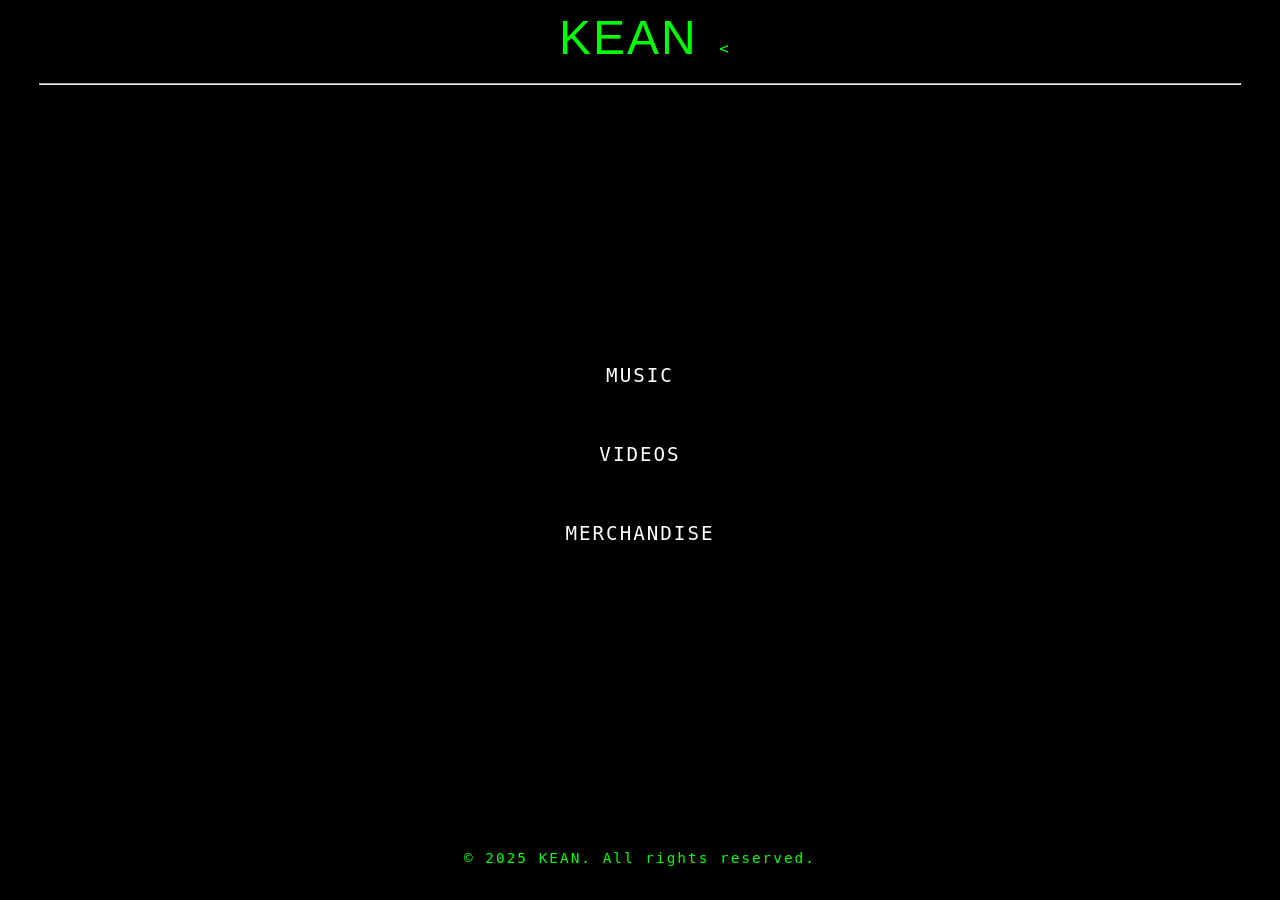
==== index.html @ b25b3457 "Initial commit" ====
<!DOCTYPE html>
<html lang="en">
  <head>
    <meta charset="UTF-8" />
    <meta name="viewport" content="width=device-width, initial-scale=1.0" />
    <title>KEAN</title>
    <link rel="stylesheet" href="styles.css" />
    <script src="script.js" defer></script>
  </head>
  <header>
    <button class="header-button" onclick="location.href='index.html';">
      KEAN
    </button>
    <!--Social Icons-->
    <
    <hr />
  </header>
  <div class="button-container">
    <a href="page2.html" class="button-link">MUSIC</a>
    <a href="page3.html" class="button-link">VIDEOS</a>
    <a href="page4.html" class="button-link">MERCHANDISE</a>
  </div>
  <body>
    <footer>
      <p>© 2025 KEAN. All rights reserved.</p>
    </footer>
  </body>
</html>
---- styles.css ----
/* General styles */
body {
  font-family: "Monaco", monospace;
  margin: 0;
  display: flex;
  flex-direction: column;
  justify-content: space-between;
  align-items: center;
  min-height: 100vh;
  background-color: black;
  color: rgb(1, 254, 1);
  letter-spacing: 2px;
  text-align: center;
}
/* Header button styles */
.header-button {
  font-size: 3rem;
  color: #00fe08; /* zombie green */
  background: none;
  border: none;
  cursor: pointer;
  letter-spacing: 2px;
  text-align: center;
  margin: 10px 10px;
  padding: 0px;
  display: inline-block;
}

.header-button:hover {
  text-shadow: 0 0 10px #00fe15; /* Glowing effect on hover */
}

hr {
  width: 1200px;
}

/* Button container styles */
.button-container {
  display: flex;
  flex-direction: column;
  gap: 1rem;
  margin-top: 0px;
}

.button-link {
  text-decoration: none;
  padding: 20px 20px;
  background-color: rgb(0, 0, 0);
  color: rgb(255, 255, 255);
  border-radius: 5px;
  transition: background-color 0.3s ease;
  font-size: 1.2rem;
}

.button-link:hover {
  background-color: rgba(217, 217, 217, 0.094);
  color: white;
}

/* Footer styles */
footer {
  margin: 20px 0;
  font-size: 0.9rem;
}
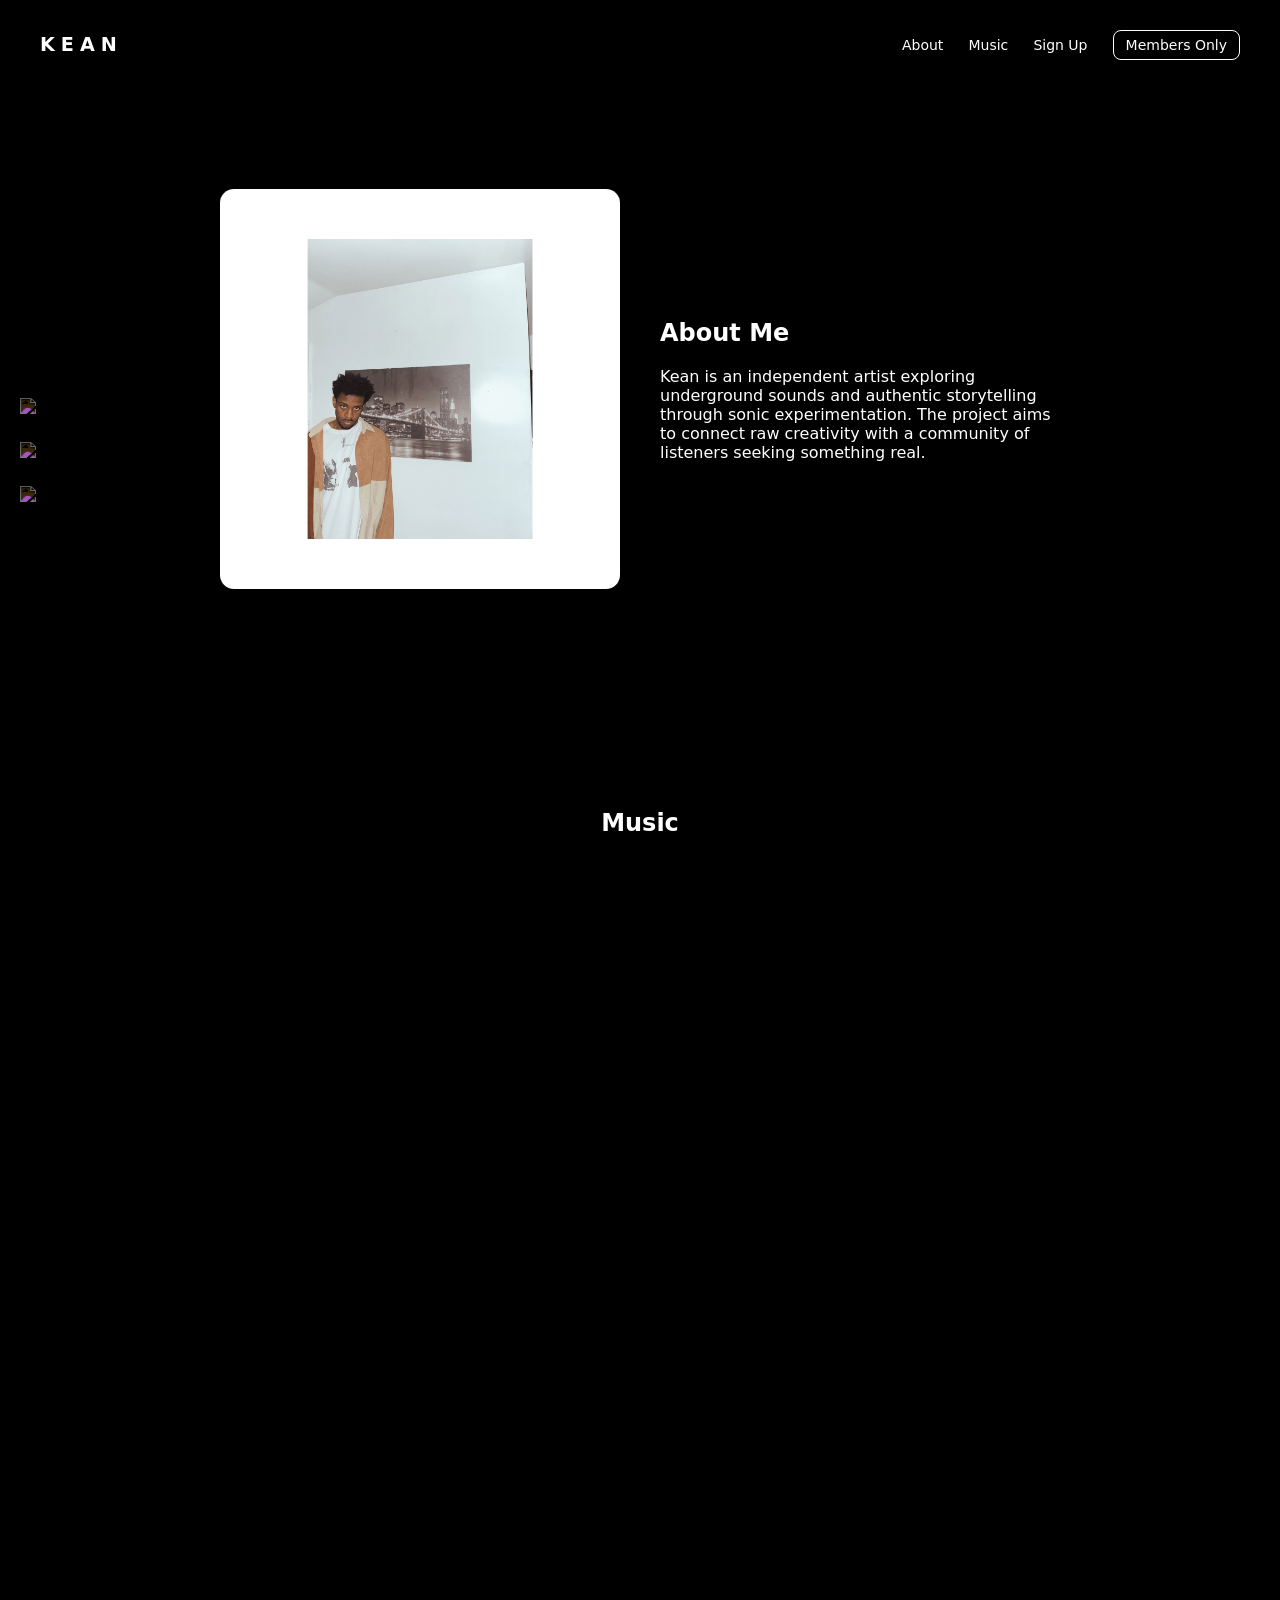
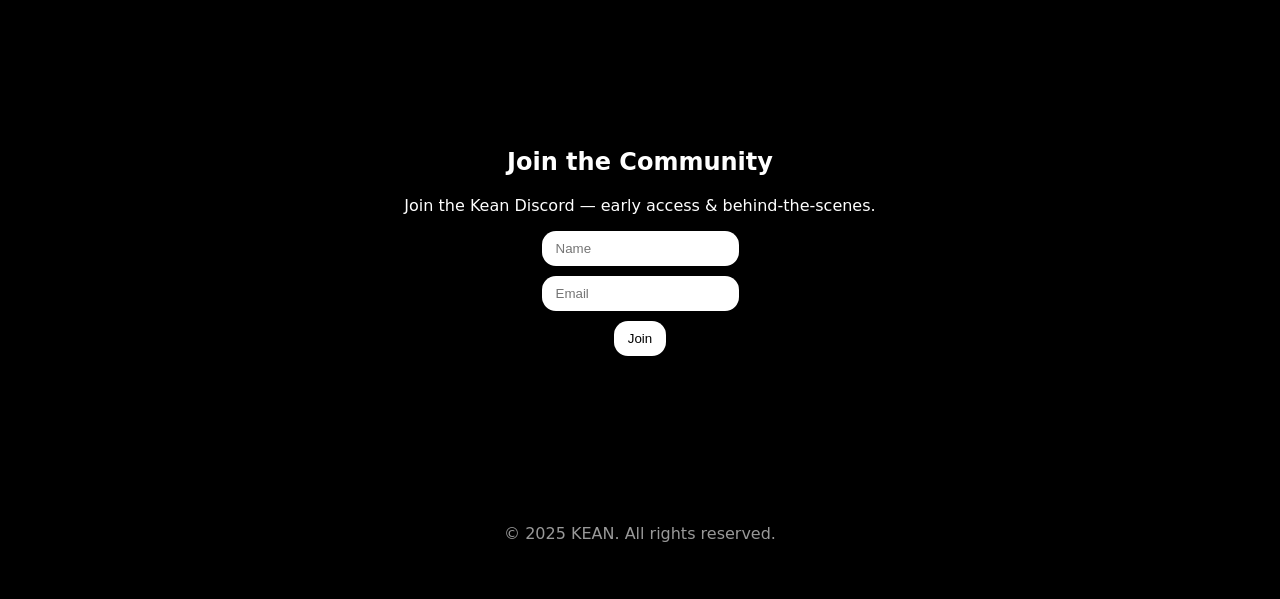
==== commit 1a8c2ab2: "Updated Links" ====
--- a/index.html
+++ b/index.html
@@ -1,28 +1,433 @@
 <!DOCTYPE html>
 <html lang="en">
   <head>
-    <meta charset="UTF-8" />
-    <meta name="viewport" content="width=device-width, initial-scale=1.0" />
-    <title>KEAN</title>
-    <link rel="stylesheet" href="styles.css" />
-    <script src="script.js" defer></script>
+    <meta charset="utf-8" />
+    <meta name="viewport" content="width=device-width,initial-scale=1" />
+    <title>KEAN — Home</title>
+    <style>
+      :root {
+        --bg: #000;
+        --text: #fff;
+        --accent: #999;
+        --radius: 14px;
+        font-family: Inter, system-ui, sans-serif;
+      }
+      html {
+        scroll-behavior: smooth;
+      }
+      body {
+        background: var(--bg);
+        color: var(--text);
+        margin: 0;
+        overflow-x: hidden;
+      }
+      header.main-header {
+        display: flex;
+        justify-content: space-between;
+        align-items: center;
+        padding: 20px 40px;
+        position: sticky;
+        top: 0;
+        background: rgba(0, 0, 0, 0.85);
+        backdrop-filter: blur(6px);
+        z-index: 10;
+      }
+      .brand {
+        letter-spacing: 6px;
+        font-weight: 700;
+        font-size: 1.2rem;
+      }
+      nav a {
+        color: var(--text);
+        margin-left: 20px;
+        text-decoration: none;
+        font-size: 14px;
+        transition: 0.3s;
+      }
+      nav a:hover {
+        color: var(--accent);
+      }
+      .section {
+        padding: 100px 40px;
+        text-align: center;
+        opacity: 0;
+        transform: translateY(30px);
+        transition: all 0.8s ease-out;
+      }
+      .section.visible {
+        opacity: 1;
+        transform: translateY(0);
+      }
+      .about {
+        display: flex;
+        align-items: center;
+        justify-content: center;
+        gap: 40px;
+        flex-wrap: wrap;
+      }
+      .about img {
+        width: 40%;
+        border-radius: var(--radius);
+        max-width: 400px;
+      }
+      .about .text {
+        text-align: left;
+        max-width: 400px;
+      }
+      .music-embeds {
+        display: flex;
+        gap: 20px;
+        justify-content: center;
+        flex-wrap: wrap;
+      }
+      iframe {
+        border-radius: var(--radius);
+      }
+      .carousel {
+        display: flex;
+        overflow-x: auto;
+        scroll-snap-type: x mandatory;
+        gap: 20px;
+        padding-bottom: 10px;
+      }
+      .carousel-item {
+        min-width: 300px;
+        height: 200px;
+        background: #111;
+        border-radius: var(--radius);
+        scroll-snap-align: start;
+        display: flex;
+        align-items: center;
+        justify-content: center;
+      }
+      .merch-grid {
+        display: grid;
+        grid-template-columns: repeat(auto-fit, minmax(200px, 1fr));
+        gap: 20px;
+      }
+      .merch-item {
+        background: #111;
+        padding: 40px;
+        border-radius: var(--radius);
+      }
+      form {
+        display: flex;
+        flex-direction: column;
+        align-items: center;
+        gap: 10px;
+      }
+      input,
+      button {
+        padding: 10px 14px;
+        border-radius: var(--radius);
+        border: none;
+        outline: none;
+      }
+      button {
+        background: #fff;
+        color: #000;
+        cursor: pointer;
+        transition: 0.3s;
+      }
+      button:hover {
+        background: var(--accent);
+        color: #fff;
+      }
+      footer {
+        text-align: center;
+        padding: 40px 0;
+        color: var(--accent);
+      }
+      a[href="exclusive.html"] {
+        border: 1px solid #fff;
+        padding: 6px 12px;
+        border-radius: 8px;
+        transition: 0.3s;
+      }
+      a[href="exclusive.html"]:hover {
+        background: #fff;
+        color: #000;
+      }
+      .sidebar-socials {
+        position: fixed;
+        top: 50%;
+        left: 20px;
+        transform: translateY(-50%);
+        display: flex;
+        flex-direction: column;
+        gap: 20px;
+        z-index: 50;
+      }
+      .sidebar-socials a {
+        display: flex;
+        align-items: center;
+        justify-content: center;
+        width: 24px;
+        height: 24px;
+        background: none;
+        border: none;
+        border-radius: 0;
+        transition: all 0.3s ease;
+      }
+      .sidebar-socials a:hover {
+        transform: scale(1.35);
+      }
+      @media (max-width: 768px) {
+        header.main-header {
+          flex-direction: column;
+          gap: 10px;
+          padding: 15px 20px;
+        }
+        nav a {
+          margin: 8px;
+          font-size: 16px;
+        }
+        .section {
+          padding: 70px 20px;
+        }
+        .about img {
+          width: 100%;
+        }
+        .about .text {
+          text-align: center;
+          max-width: 100%;
+        }
+        .music-embeds iframe {
+          width: 100% !important;
+          max-width: none !important;
+        }
+        .sidebar-socials {
+          flex-direction: row;
+          position: fixed;
+          bottom: 10px;
+          left: 50%;
+          transform: translateX(-50%);
+          gap: 25px;
+        }
+      }
+    </style>
+    <script
+      src="https://kit.fontawesome.com/a076d05399.js"
+      crossorigin="anonymous"
+    ></script>
   </head>
-  <header>
-    <button class="header-button" onclick="location.href='index.html';">
-      KEAN
-    </button>
-    <!--Social Icons-->
-    <
-    <hr />
-  </header>
-  <div class="button-container">
-    <a href="page2.html" class="button-link">MUSIC</a>
-    <a href="page3.html" class="button-link">VIDEOS</a>
-    <a href="page4.html" class="button-link">MERCHANDISE</a>
-  </div>
   <body>
+    <header class="main-header">
+      <h1 class="brand">KEAN</h1>
+      <nav>
+        <a href="#about">About</a>
+        <a href="#music">Music</a>
+        <a href="#signup">Sign Up</a>
+        <a href="exclusive.html">Members Only</a>
+      </nav>
+    </header>
+
+    <div class="sidebar-socials">
+      <a href="https://instagram.com" target="_blank"
+        ><img
+          src="https://cdn.jsdelivr.net/gh/simple-icons/simple-icons/icons/instagram.svg"
+          style="width: 24px; filter: invert(1)"
+      /></a>
+      <a href="https://discord.com" target="_blank"
+        ><img
+          src="https://cdn.jsdelivr.net/gh/simple-icons/simple-icons/icons/discord.svg"
+          style="width: 24px; filter: invert(1)"
+      /></a>
+      <a href="https://music.apple.com" target="_blank"
+        ><img
+          src="https://cdn.jsdelivr.net/gh/simple-icons/simple-icons/icons/soundcloud.svg"
+          style="width: 24px; filter: invert(1)"
+      /></a>
+    </div>
+
+    <section id="about" class="section">
+      <div class="content about">
+        <img src="images/IMG_1805.JPG" alt="about me" />
+        <div class="text">
+          <h2>About Me</h2>
+          <p>
+            Kean is an independent artist exploring underground sounds and
+            authentic storytelling through sonic experimentation. The project
+            aims to connect raw creativity with a community of listeners seeking
+            something real.
+          </p>
+        </div>
+      </div>
+    </section>
+
+    <section id="music" class="section">
+      <h2>Music</h2>
+      <div class="music-embeds">
+        <iframe
+          data-testid="embed-iframe"
+          style="border-radius: 12px"
+          src="https://open.spotify.com/embed/playlist/1kHxEpV565BAIYzmnNJSgE?utm_source=generator"
+          width="100%"
+          height="352"
+          frameborder="0"
+          allowfullscreen=""
+          allow="autoplay; clipboard-write; encrypted-media; fullscreen; picture-in-picture"
+          loading="lazy"
+        ></iframe>
+        <iframe
+          allow="autoplay *; encrypted-media *;"
+          frameborder="0"
+          height="300"
+          style="
+            width: 30%;
+            max-width: 350px;
+            overflow: hidden;
+            background: transparent;
+          "
+          sandbox="allow-forms allow-popups allow-same-origin allow-scripts allow-top-navigation-by-user-activation"
+          src="https://music.apple.com/us/artist/kean/1793894607"
+        ></iframe>
+      </div>
+    </section>
+
+    <!-- Begin Discord signup form (client-side) -->
+    <section id="signup" class="section">
+      <h2>Join the Community</h2>
+      <p>Join the Kean Discord — early access & behind-the-scenes.</p>
+
+      <form id="keanSignup" autocomplete="off" novalidate>
+        <input type="text" name="name" id="name" placeholder="Name" required />
+        <input
+          type="email"
+          name="email"
+          id="email"
+          placeholder="Email"
+          required
+        />
+        <!-- honeypot: invisible field for bots -->
+        <input
+          type="text"
+          name="website"
+          id="website"
+          style="display: none"
+          tabindex="-1"
+          autocomplete="off"
+        />
+        <button type="submit" id="signupBtn">Join</button>
+      </form>
+
+      <div
+        id="signupStatus"
+        aria-live="polite"
+        style="margin-top: 12px; color: var(--accent)"
+      ></div>
+
+      <style>
+        /* small success animation */
+        .success-fade {
+          animation: successFade 1s ease forwards;
+        }
+        @keyframes successFade {
+          0% {
+            opacity: 1;
+            transform: translateY(0);
+          }
+          100% {
+            opacity: 0;
+            transform: translateY(-10px);
+          }
+        }
+      </style>
+
+      <script>
+        (function () {
+          const FORM = document.getElementById("keanSignup");
+          const STATUS = document.getElementById("signupStatus");
+          const WEB_APP_URL =
+            "https://script.google.com/macros/s/AKfycbw-B1QWyRY-pzv42hnIkNpnzZNMSEMXCw-Wk7VnMXVsQcWNCbIqVe9iNv3RyrXQWTrTtw/exec";
+          // Replace above if you redeploy a different apps script URL
+
+          function detectDevice() {
+            const ua = navigator.userAgent || "";
+            if (/Mobi|Android/i.test(ua)) return "mobile";
+            if (/Tablet|iPad/i.test(ua)) return "tablet";
+            return "desktop";
+          }
+
+          FORM.addEventListener("submit", function (e) {
+            e.preventDefault();
+            STATUS.textContent = "";
+
+            const name = (document.getElementById("name").value || "").trim();
+            const email = (document.getElementById("email").value || "").trim();
+            const honeypot = (
+              document.getElementById("website").value || ""
+            ).trim();
+
+            if (!name || !email) {
+              STATUS.textContent = "Name and email required.";
+              return;
+            }
+            if (honeypot) {
+              // bot detected
+              STATUS.textContent = "Thank you.";
+              FORM.reset();
+              return;
+            }
+
+            // disable form while submitting
+            document.getElementById("signupBtn").disabled = true;
+
+            const payload = {
+              name,
+              email,
+              device: detectDevice(),
+              userAgent: navigator.userAgent,
+            };
+
+            // Use no-cors fetch so the browser doesn't block cross-origin post.
+            // The Apps Script will receive the request and process it.
+            fetch(WEB_APP_URL, {
+              method: "POST",
+              mode: "no-cors",
+              headers: { "Content-Type": "application/json" },
+              body: JSON.stringify(payload),
+            })
+              .then(() => {
+                // show small animation then redirect
+                STATUS.textContent = "Thanks — redirecting...";
+                STATUS.classList.add("success-fade");
+                setTimeout(() => {
+                  window.location.href = "thankyou.html";
+                }, 600);
+              })
+              .catch((err) => {
+                // with no-cors we won't get real errors, but keep fallback
+                console.error(err);
+                STATUS.textContent = "Submission received. Redirecting...";
+                setTimeout(() => {
+                  window.location.href = "thankyou.html";
+                }, 600);
+              });
+          });
+        })();
+      </script>
+    </section>
+    <!-- End Discord signup form -->
+
     <footer>
       <p>© 2025 KEAN. All rights reserved.</p>
     </footer>
+
+    <script>
+      const sections = document.querySelectorAll(".section");
+      const observer = new IntersectionObserver(
+        (entries) => {
+          entries.forEach((entry) => {
+            if (entry.isIntersecting) {
+              entry.target.classList.add("visible");
+            }
+          });
+        },
+        { threshold: 0.2 }
+      );
+
+      sections.forEach((sec) => observer.observe(sec));
+    </script>
   </body>
 </html>
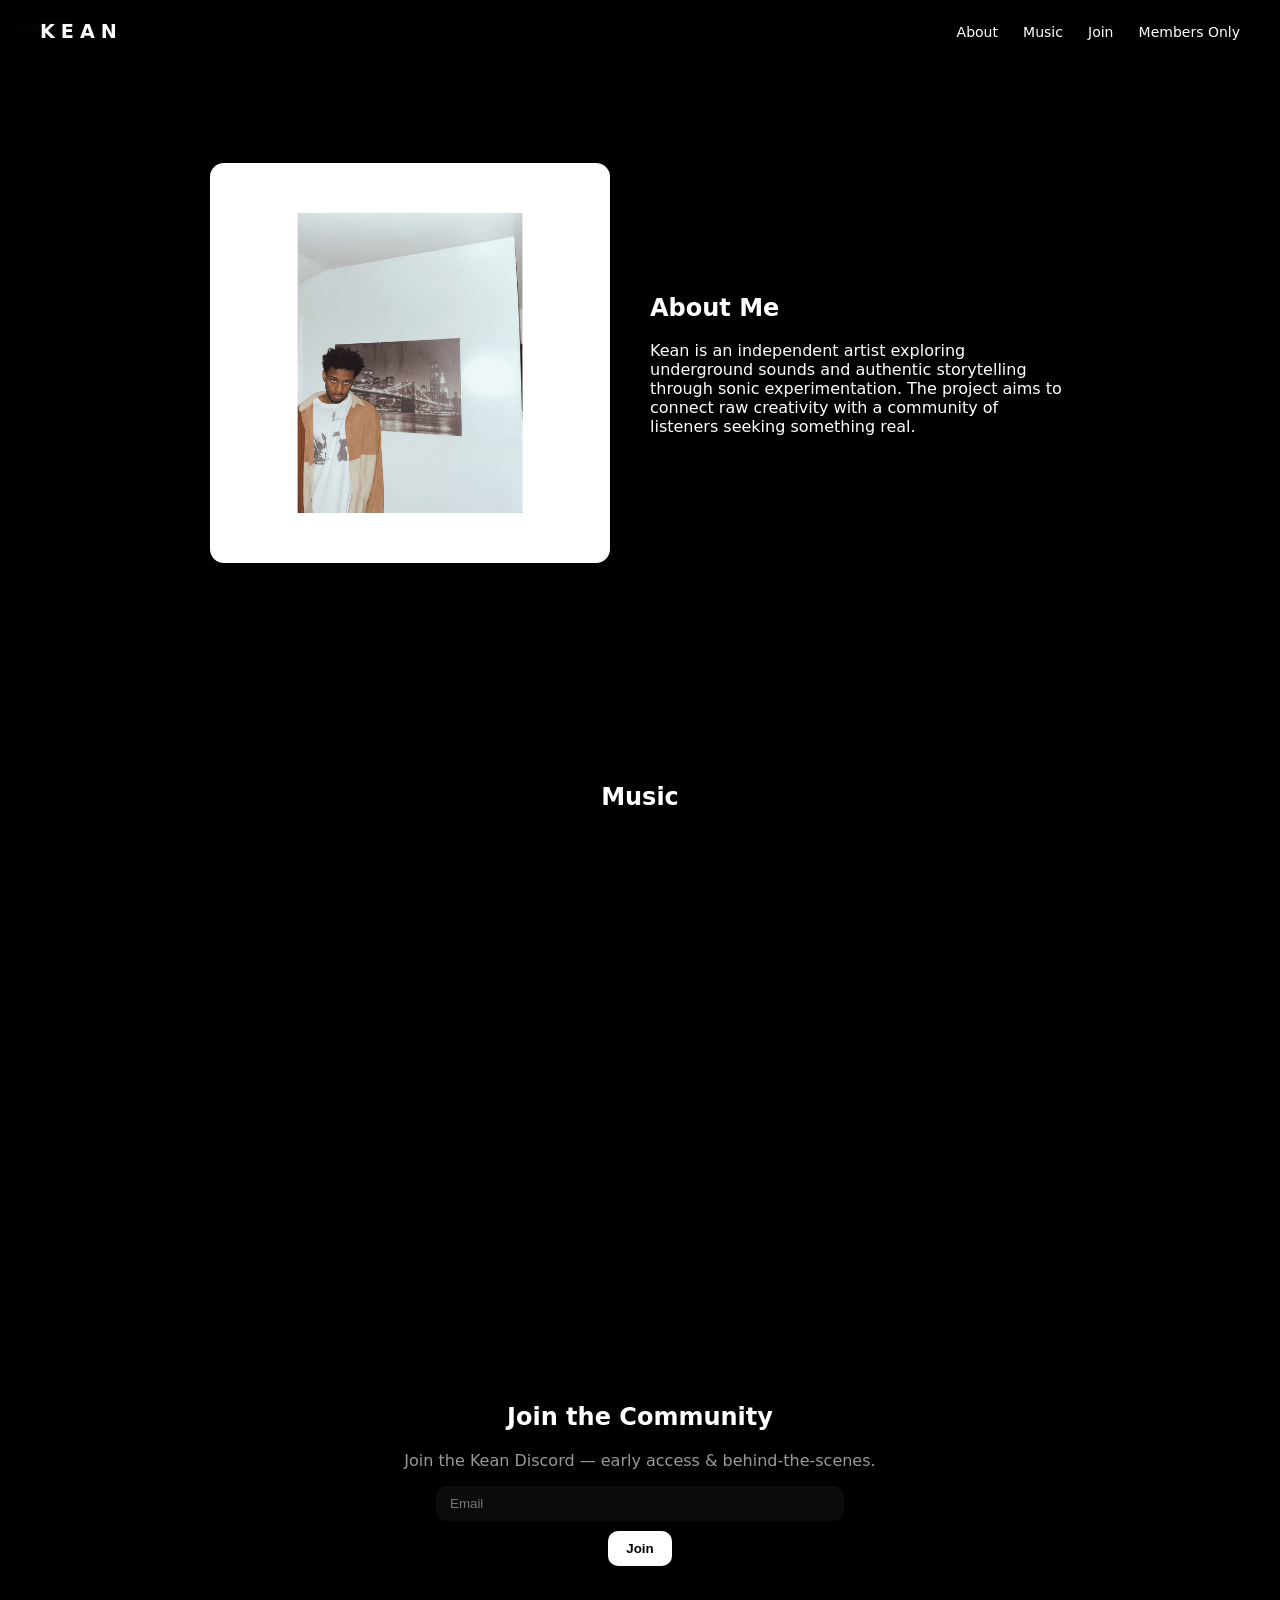
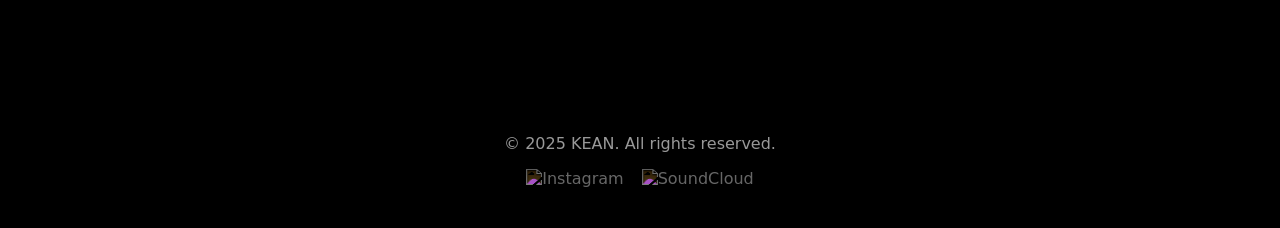
==== commit cb38ab84: "Updated index html Add back to return home Deleted unneccessary pages" ====
--- a/index.html
+++ b/index.html
@@ -12,15 +12,15 @@
         --radius: 14px;
         font-family: Inter, system-ui, sans-serif;
       }
-      html {
-        scroll-behavior: smooth;
-      }
+      html { scroll-behavior: smooth; }
       body {
         background: var(--bg);
         color: var(--text);
         margin: 0;
         overflow-x: hidden;
-      }
+        -webkit-font-smoothing: antialiased;
+      }
+
       header.main-header {
         display: flex;
         justify-content: space-between;
@@ -42,22 +42,22 @@
         margin-left: 20px;
         text-decoration: none;
         font-size: 14px;
-        transition: 0.3s;
-      }
-      nav a:hover {
-        color: var(--accent);
-      }
+        transition: 0.2s;
+      }
+      nav a:hover { color: var(--accent); }
+
       .section {
         padding: 100px 40px;
         text-align: center;
         opacity: 0;
-        transform: translateY(30px);
-        transition: all 0.8s ease-out;
+        transform: translateY(20px);
+        transition: opacity .6s ease, transform .6s ease;
       }
       .section.visible {
         opacity: 1;
         transform: translateY(0);
       }
+
       .about {
         display: flex;
         align-items: center;
@@ -66,191 +66,83 @@
         flex-wrap: wrap;
       }
       .about img {
-        width: 40%;
+        width: 100%;
+        max-width: 400px;
         border-radius: var(--radius);
-        max-width: 400px;
-      }
-      .about .text {
-        text-align: left;
-        max-width: 400px;
-      }
+      }
+      .about .text { max-width: 420px; text-align: left; }
+
       .music-embeds {
         display: flex;
         gap: 20px;
         justify-content: center;
         flex-wrap: wrap;
       }
-      iframe {
-        border-radius: var(--radius);
-      }
-      .carousel {
-        display: flex;
-        overflow-x: auto;
-        scroll-snap-type: x mandatory;
-        gap: 20px;
-        padding-bottom: 10px;
-      }
-      .carousel-item {
-        min-width: 300px;
-        height: 200px;
-        background: #111;
-        border-radius: var(--radius);
-        scroll-snap-align: start;
-        display: flex;
-        align-items: center;
-        justify-content: center;
-      }
-      .merch-grid {
-        display: grid;
-        grid-template-columns: repeat(auto-fit, minmax(200px, 1fr));
-        gap: 20px;
-      }
-      .merch-item {
-        background: #111;
-        padding: 40px;
-        border-radius: var(--radius);
-      }
-      form {
-        display: flex;
+
+      .signup { max-width: 520px; margin: 0 auto; }
+      .signup form {
+        display: flex;
+        gap: 10px;
         flex-direction: column;
         align-items: center;
-        gap: 10px;
-      }
-      input,
-      button {
+      }
+      .signup input[type="email"] {
+        width: 100%;
+        max-width: 380px;
         padding: 10px 14px;
-        border-radius: var(--radius);
+        border-radius: 10px;
         border: none;
-        outline: none;
-      }
-      button {
+        background: #0b0b0b;
+        color: var(--text);
+      }
+      .signup button {
+        padding: 10px 18px;
+        border-radius: 10px;
+        border: none;
         background: #fff;
         color: #000;
         cursor: pointer;
-        transition: 0.3s;
-      }
-      button:hover {
-        background: var(--accent);
-        color: #fff;
-      }
+        font-weight: 600;
+      }
+      #signupSuccess { display: none; margin-top: 20px; }
+
       footer {
         text-align: center;
         padding: 40px 0;
         color: var(--accent);
       }
-      a[href="exclusive.html"] {
-        border: 1px solid #fff;
-        padding: 6px 12px;
-        border-radius: 8px;
-        transition: 0.3s;
-      }
-      a[href="exclusive.html"]:hover {
-        background: #fff;
-        color: #000;
-      }
-      .sidebar-socials {
-        position: fixed;
-        top: 50%;
-        left: 20px;
-        transform: translateY(-50%);
-        display: flex;
-        flex-direction: column;
-        gap: 20px;
-        z-index: 50;
-      }
-      .sidebar-socials a {
-        display: flex;
-        align-items: center;
-        justify-content: center;
-        width: 24px;
-        height: 24px;
-        background: none;
-        border: none;
-        border-radius: 0;
-        transition: all 0.3s ease;
-      }
-      .sidebar-socials a:hover {
-        transform: scale(1.35);
-      }
-      @media (max-width: 768px) {
+
+      @media (max-width: 780px) {
         header.main-header {
+          padding: 16px;
           flex-direction: column;
           gap: 10px;
-          padding: 15px 20px;
         }
-        nav a {
-          margin: 8px;
-          font-size: 16px;
-        }
-        .section {
-          padding: 70px 20px;
-        }
-        .about img {
-          width: 100%;
-        }
-        .about .text {
-          text-align: center;
-          max-width: 100%;
-        }
-        .music-embeds iframe {
-          width: 100% !important;
-          max-width: none !important;
-        }
-        .sidebar-socials {
-          flex-direction: row;
-          position: fixed;
-          bottom: 10px;
-          left: 50%;
-          transform: translateX(-50%);
-          gap: 25px;
-        }
+        .section { padding: 70px 20px; }
+        .about .text { text-align: center; max-width: 100%; }
       }
     </style>
-    <script
-      src="https://kit.fontawesome.com/a076d05399.js"
-      crossorigin="anonymous"
-    ></script>
   </head>
-  <body>
+
+  <body class="grain">
+    <!-- Back button -->
+    <a href="index.html" style="position:fixed; top:20px; left:20px; color:#fff; text-decoration:none; font-size:14px; letter-spacing:1px;">← Back</a>
     <header class="main-header">
-      <h1 class="brand">KEAN</h1>
+      <div class="brand">KEAN</div>
       <nav>
         <a href="#about">About</a>
         <a href="#music">Music</a>
-        <a href="#signup">Sign Up</a>
+        <a href="#signup">Join</a>
         <a href="exclusive.html">Members Only</a>
       </nav>
     </header>
 
-    <div class="sidebar-socials">
-      <a href="https://instagram.com" target="_blank"
-        ><img
-          src="https://cdn.jsdelivr.net/gh/simple-icons/simple-icons/icons/instagram.svg"
-          style="width: 24px; filter: invert(1)"
-      /></a>
-      <a href="https://discord.com" target="_blank"
-        ><img
-          src="https://cdn.jsdelivr.net/gh/simple-icons/simple-icons/icons/discord.svg"
-          style="width: 24px; filter: invert(1)"
-      /></a>
-      <a href="https://music.apple.com" target="_blank"
-        ><img
-          src="https://cdn.jsdelivr.net/gh/simple-icons/simple-icons/icons/soundcloud.svg"
-          style="width: 24px; filter: invert(1)"
-      /></a>
-    </div>
-
     <section id="about" class="section">
-      <div class="content about">
+      <div class="about content">
         <img src="images/IMG_1805.JPG" alt="about me" />
         <div class="text">
           <h2>About Me</h2>
-          <p>
-            Kean is an independent artist exploring underground sounds and
-            authentic storytelling through sonic experimentation. The project
-            aims to connect raw creativity with a community of listeners seeking
-            something real.
-          </p>
+          <p>Kean is an independent artist exploring underground sounds and authentic storytelling through sonic experimentation. The project aims to connect raw creativity with a community of listeners seeking something real.</p>
         </div>
       </div>
     </section>
@@ -258,176 +150,82 @@
     <section id="music" class="section">
       <h2>Music</h2>
       <div class="music-embeds">
-        <iframe
-          data-testid="embed-iframe"
-          style="border-radius: 12px"
-          src="https://open.spotify.com/embed/playlist/1kHxEpV565BAIYzmnNJSgE?utm_source=generator"
-          width="100%"
-          height="352"
-          frameborder="0"
-          allowfullscreen=""
-          allow="autoplay; clipboard-write; encrypted-media; fullscreen; picture-in-picture"
-          loading="lazy"
-        ></iframe>
-        <iframe
-          allow="autoplay *; encrypted-media *;"
-          frameborder="0"
-          height="300"
-          style="
-            width: 30%;
-            max-width: 350px;
-            overflow: hidden;
-            background: transparent;
-          "
-          sandbox="allow-forms allow-popups allow-same-origin allow-scripts allow-top-navigation-by-user-activation"
-          src="https://music.apple.com/us/artist/kean/1793894607"
-        ></iframe>
+        <iframe style="border-radius:12px" src="https://open.spotify.com/embed/playlist/1kHxEpV565BAIYzmnNJSgE" width="360" height="352" frameborder="0"></iframe>
+
+        <iframe allow="autoplay *; encrypted-media *;" frameborder="0" height="352" style="width:360px;max-width:360px;background:transparent;" sandbox="allow-forms allow-popups allow-same-origin allow-scripts allow-storage-access-by-user-activation allow-top-navigation-by-user-activation" src="https://embed.music.apple.com/us/artist/kean/1793894607"></iframe>
       </div>
     </section>
 
-    <!-- Begin Discord signup form (client-side) -->
     <section id="signup" class="section">
       <h2>Join the Community</h2>
-      <p>Join the Kean Discord — early access & behind-the-scenes.</p>
-
-      <form id="keanSignup" autocomplete="off" novalidate>
-        <input type="text" name="name" id="name" placeholder="Name" required />
-        <input
-          type="email"
-          name="email"
-          id="email"
-          placeholder="Email"
-          required
-        />
-        <!-- honeypot: invisible field for bots -->
-        <input
-          type="text"
-          name="website"
-          id="website"
-          style="display: none"
-          tabindex="-1"
-          autocomplete="off"
-        />
-        <button type="submit" id="signupBtn">Join</button>
-      </form>
-
-      <div
-        id="signupStatus"
-        aria-live="polite"
-        style="margin-top: 12px; color: var(--accent)"
-      ></div>
-
-      <style>
-        /* small success animation */
-        .success-fade {
-          animation: successFade 1s ease forwards;
-        }
-        @keyframes successFade {
-          0% {
-            opacity: 1;
-            transform: translateY(0);
-          }
-          100% {
-            opacity: 0;
-            transform: translateY(-10px);
-          }
-        }
-      </style>
-
-      <script>
-        (function () {
-          const FORM = document.getElementById("keanSignup");
-          const STATUS = document.getElementById("signupStatus");
-          const WEB_APP_URL =
-            "https://script.google.com/macros/s/AKfycbw-B1QWyRY-pzv42hnIkNpnzZNMSEMXCw-Wk7VnMXVsQcWNCbIqVe9iNv3RyrXQWTrTtw/exec";
-          // Replace above if you redeploy a different apps script URL
-
-          function detectDevice() {
-            const ua = navigator.userAgent || "";
-            if (/Mobi|Android/i.test(ua)) return "mobile";
-            if (/Tablet|iPad/i.test(ua)) return "tablet";
-            return "desktop";
-          }
-
-          FORM.addEventListener("submit", function (e) {
-            e.preventDefault();
-            STATUS.textContent = "";
-
-            const name = (document.getElementById("name").value || "").trim();
-            const email = (document.getElementById("email").value || "").trim();
-            const honeypot = (
-              document.getElementById("website").value || ""
-            ).trim();
-
-            if (!name || !email) {
-              STATUS.textContent = "Name and email required.";
-              return;
-            }
-            if (honeypot) {
-              // bot detected
-              STATUS.textContent = "Thank you.";
-              FORM.reset();
-              return;
-            }
-
-            // disable form while submitting
-            document.getElementById("signupBtn").disabled = true;
-
-            const payload = {
-              name,
-              email,
-              device: detectDevice(),
-              userAgent: navigator.userAgent,
-            };
-
-            // Use no-cors fetch so the browser doesn't block cross-origin post.
-            // The Apps Script will receive the request and process it.
-            fetch(WEB_APP_URL, {
-              method: "POST",
-              mode: "no-cors",
-              headers: { "Content-Type": "application/json" },
-              body: JSON.stringify(payload),
-            })
-              .then(() => {
-                // show small animation then redirect
-                STATUS.textContent = "Thanks — redirecting...";
-                STATUS.classList.add("success-fade");
-                setTimeout(() => {
-                  window.location.href = "thankyou.html";
-                }, 600);
-              })
-              .catch((err) => {
-                // with no-cors we won't get real errors, but keep fallback
-                console.error(err);
-                STATUS.textContent = "Submission received. Redirecting...";
-                setTimeout(() => {
-                  window.location.href = "thankyou.html";
-                }, 600);
-              });
-          });
-        })();
-      </script>
+      <p style="color:var(--accent);margin-top:8px">Join the Kean Discord — early access & behind-the-scenes.</p>
+
+      <div class="signup" aria-live="polite">
+        <form id="keanSignup" autocomplete="off" novalidate>
+          <input type="email" id="email" placeholder="Email" required />
+          <input type="text" id="website" style="display:none" tabindex="-1" />
+          <button type="submit" id="signupBtn">Join</button>
+        </form>
+
+        <div id="signupSuccess">
+          <h3>You're in — welcome to the Inner Circle</h3>
+          <p style="color:#aaa">We'll send Discord invite instructions shortly.</p>
+        </div>
+
+        <div id="signupStatus" style="margin-top:12px;color:var(--accent);"></div>
+      </div>
     </section>
-    <!-- End Discord signup form -->
 
     <footer>
-      <p>© 2025 KEAN. All rights reserved.</p>
-    </footer>
+  <p>© 2025 KEAN. All rights reserved.</p>
+  <div style="margin-top:10px; display:flex; justify-content:center; gap:18px;">
+    <a href="https://www.instagram.com/yokeannn/" target="_blank" style="color:inherit; text-decoration:none;" aria-label="Instagram">
+      <img src="https://cdn.jsdelivr.net/gh/simple-icons/simple-icons/icons/instagram.svg" alt="Instagram" style="width:22px; filter:invert(1);" />
+    </a>
+    
+    <a href="https://soundcloud.com/yokeannn" target="_blank" style="color:inherit; text-decoration:none;" aria-label="SoundCloud">
+      <img src="https://cdn.jsdelivr.net/gh/simple-icons/simple-icons/icons/soundcloud.svg" alt="SoundCloud" style="width:22px; filter:invert(1);" />
+    </a>
+  </div>
+</footer>
 
     <script>
       const sections = document.querySelectorAll(".section");
-      const observer = new IntersectionObserver(
-        (entries) => {
-          entries.forEach((entry) => {
-            if (entry.isIntersecting) {
-              entry.target.classList.add("visible");
-            }
+      const observer = new IntersectionObserver((entries)=>{
+        entries.forEach((entry)=>{
+          if(entry.isIntersecting) entry.target.classList.add("visible");
+        });
+      },{ threshold:0.2 });
+      sections.forEach(s=>observer.observe(s));
+
+      const FORM = document.getElementById("keanSignup");
+      const STATUS = document.getElementById("signupStatus");
+      const SUCCESS_BOX = document.getElementById("signupSuccess");
+      const WEB_APP_URL = "https://script.google.com/macros/s/AKfycbw-B1QWyRY-pzv42hnIkNpnzZNMSEMXCw-Wk7VnMXVsQcWNCbIqVe9iNv3RyrXQWTrTtw/exec";
+
+      FORM.addEventListener("submit", e => {
+        e.preventDefault();
+        STATUS.textContent = "";
+        SUCCESS_BOX.style.display = "none";
+
+        const email = document.getElementById("email").value.trim();
+        const honeypot = document.getElementById("website").value.trim();
+        if (!email) { STATUS.textContent = "Email is required."; return; }
+        if (honeypot) { STATUS.textContent = "Thank you."; FORM.reset(); return; }
+
+        document.getElementById("signupBtn").disabled = true;
+        const fd = new FormData(); fd.append("email", email);
+
+        fetch(WEB_APP_URL, { method:"POST", mode:"no-cors", body:fd })
+          .then(()=>{
+            FORM.style.display = "none";
+            SUCCESS_BOX.style.display = "block";
+          })
+          .catch(()=>{
+            FORM.style.display = "none";
+            SUCCESS_BOX.style.display = "block";
           });
-        },
-        { threshold: 0.2 }
-      );
-
-      sections.forEach((sec) => observer.observe(sec));
+      });
     </script>
   </body>
 </html>
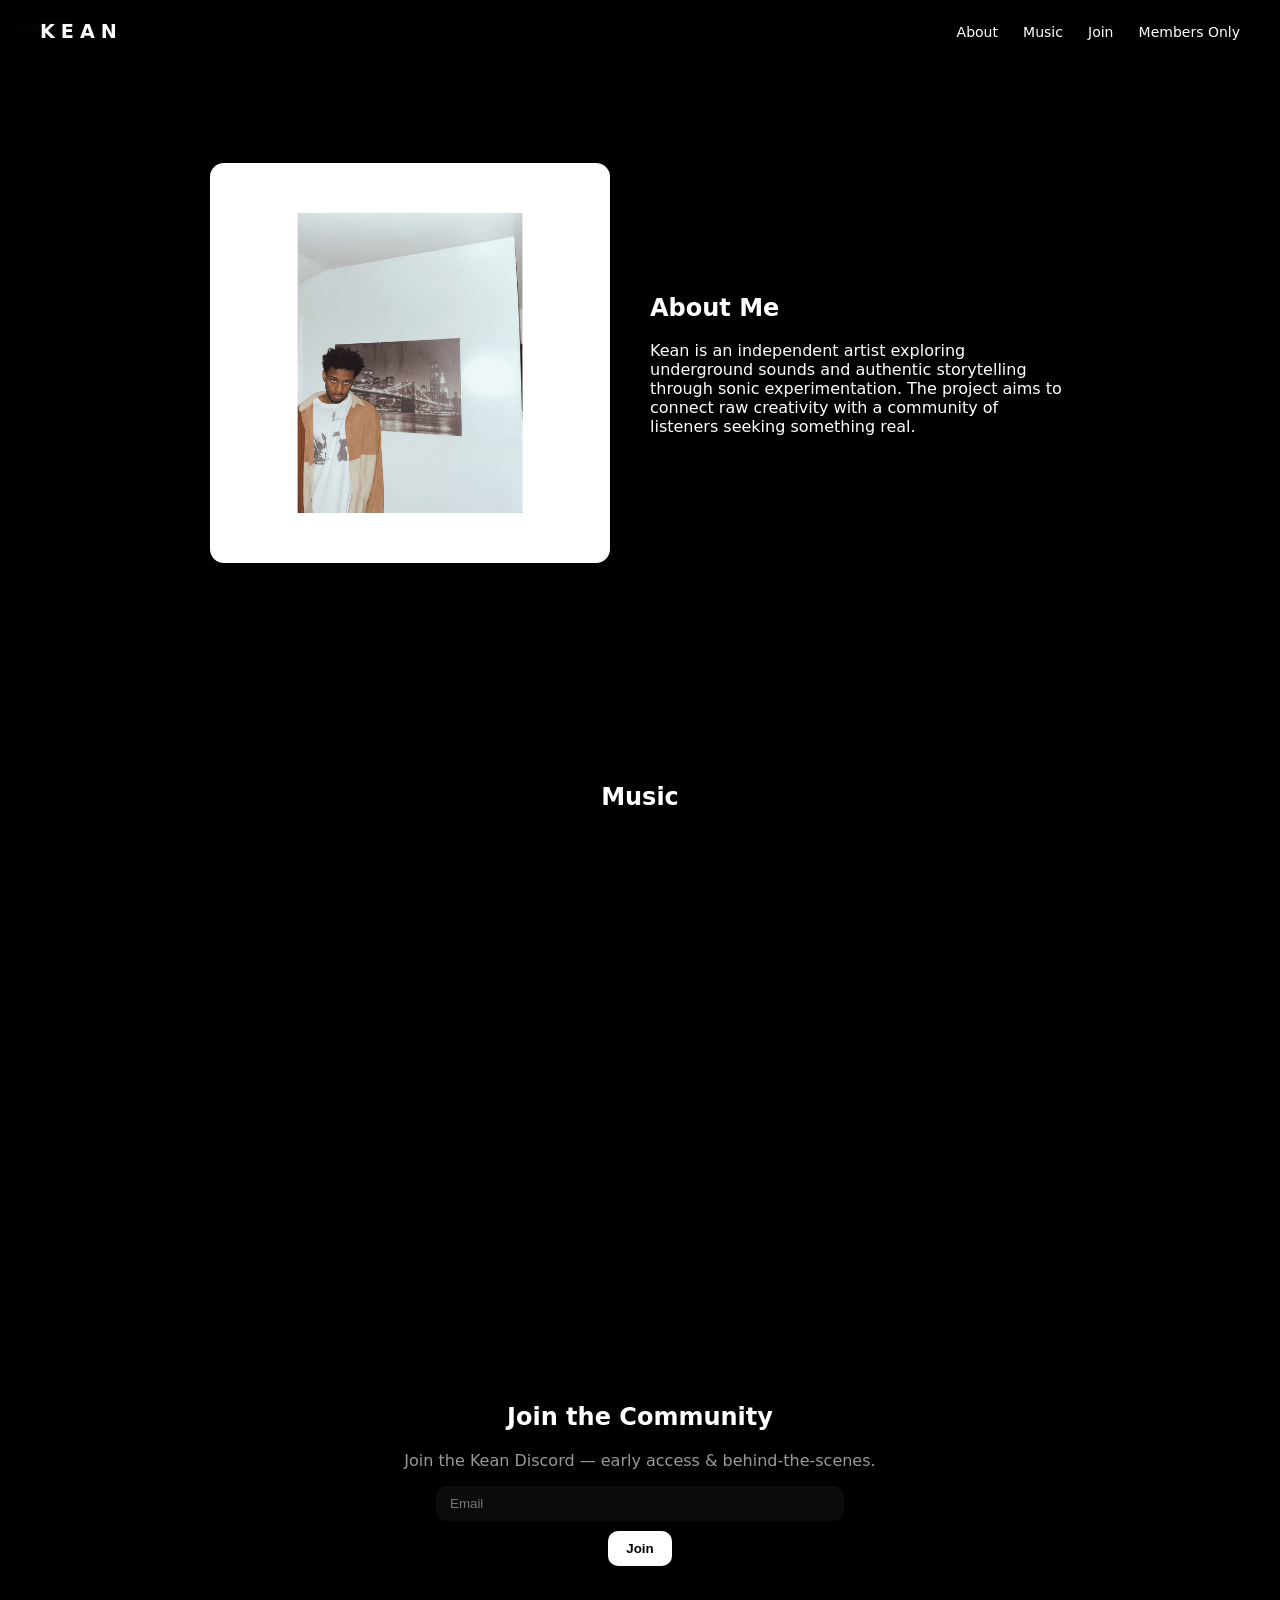
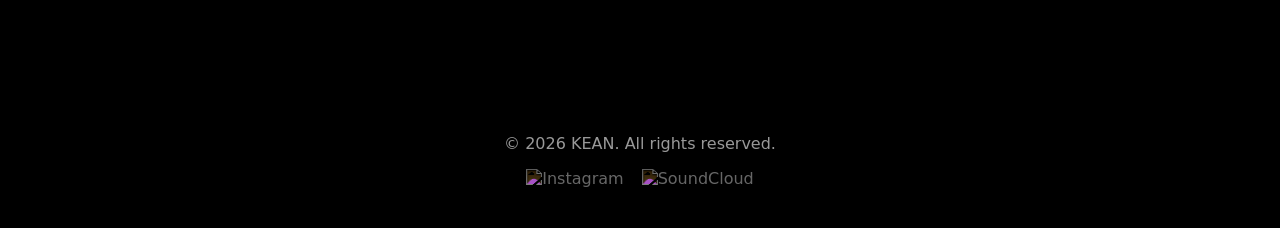
==== commit 2e6233ac: "Updated Rights Reserved Section" ====
--- a/index.html
+++ b/index.html
@@ -12,7 +12,9 @@
         --radius: 14px;
         font-family: Inter, system-ui, sans-serif;
       }
-      html { scroll-behavior: smooth; }
+      html {
+        scroll-behavior: smooth;
+      }
       body {
         background: var(--bg);
         color: var(--text);
@@ -44,14 +46,16 @@
         font-size: 14px;
         transition: 0.2s;
       }
-      nav a:hover { color: var(--accent); }
+      nav a:hover {
+        color: var(--accent);
+      }
 
       .section {
         padding: 100px 40px;
         text-align: center;
         opacity: 0;
         transform: translateY(20px);
-        transition: opacity .6s ease, transform .6s ease;
+        transition: opacity 0.6s ease, transform 0.6s ease;
       }
       .section.visible {
         opacity: 1;
@@ -70,7 +74,10 @@
         max-width: 400px;
         border-radius: var(--radius);
       }
-      .about .text { max-width: 420px; text-align: left; }
+      .about .text {
+        max-width: 420px;
+        text-align: left;
+      }
 
       .music-embeds {
         display: flex;
@@ -79,7 +86,10 @@
         flex-wrap: wrap;
       }
 
-      .signup { max-width: 520px; margin: 0 auto; }
+      .signup {
+        max-width: 520px;
+        margin: 0 auto;
+      }
       .signup form {
         display: flex;
         gap: 10px;
@@ -104,7 +114,10 @@
         cursor: pointer;
         font-weight: 600;
       }
-      #signupSuccess { display: none; margin-top: 20px; }
+      #signupSuccess {
+        display: none;
+        margin-top: 20px;
+      }
 
       footer {
         text-align: center;
@@ -118,15 +131,32 @@
           flex-direction: column;
           gap: 10px;
         }
-        .section { padding: 70px 20px; }
-        .about .text { text-align: center; max-width: 100%; }
+        .section {
+          padding: 70px 20px;
+        }
+        .about .text {
+          text-align: center;
+          max-width: 100%;
+        }
       }
     </style>
   </head>
 
   <body class="grain">
     <!-- Back button -->
-    <a href="index.html" style="position:fixed; top:20px; left:20px; color:#fff; text-decoration:none; font-size:14px; letter-spacing:1px;">← Back</a>
+    <a
+      href="index.html"
+      style="
+        position: fixed;
+        top: 20px;
+        left: 20px;
+        color: #fff;
+        text-decoration: none;
+        font-size: 14px;
+        letter-spacing: 1px;
+      "
+      >← Back</a
+    >
     <header class="main-header">
       <div class="brand">KEAN</div>
       <nav>
@@ -142,7 +172,12 @@
         <img src="images/IMG_1805.JPG" alt="about me" />
         <div class="text">
           <h2>About Me</h2>
-          <p>Kean is an independent artist exploring underground sounds and authentic storytelling through sonic experimentation. The project aims to connect raw creativity with a community of listeners seeking something real.</p>
+          <p>
+            Kean is an independent artist exploring underground sounds and
+            authentic storytelling through sonic experimentation. The project
+            aims to connect raw creativity with a community of listeners seeking
+            something real.
+          </p>
         </div>
       </div>
     </section>
@@ -150,78 +185,135 @@
     <section id="music" class="section">
       <h2>Music</h2>
       <div class="music-embeds">
-        <iframe style="border-radius:12px" src="https://open.spotify.com/embed/playlist/1kHxEpV565BAIYzmnNJSgE" width="360" height="352" frameborder="0"></iframe>
-
-        <iframe allow="autoplay *; encrypted-media *;" frameborder="0" height="352" style="width:360px;max-width:360px;background:transparent;" sandbox="allow-forms allow-popups allow-same-origin allow-scripts allow-storage-access-by-user-activation allow-top-navigation-by-user-activation" src="https://embed.music.apple.com/us/artist/kean/1793894607"></iframe>
+        <iframe
+          style="border-radius: 12px"
+          src="https://open.spotify.com/embed/playlist/1kHxEpV565BAIYzmnNJSgE"
+          width="360"
+          height="352"
+          frameborder="0"
+        ></iframe>
+
+        <iframe
+          allow="autoplay *; encrypted-media *;"
+          frameborder="0"
+          height="352"
+          style="width: 360px; max-width: 360px; background: transparent"
+          sandbox="allow-forms allow-popups allow-same-origin allow-scripts allow-storage-access-by-user-activation allow-top-navigation-by-user-activation"
+          src="https://embed.music.apple.com/us/artist/kean/1793894607"
+        ></iframe>
       </div>
     </section>
 
     <section id="signup" class="section">
       <h2>Join the Community</h2>
-      <p style="color:var(--accent);margin-top:8px">Join the Kean Discord — early access & behind-the-scenes.</p>
+      <p style="color: var(--accent); margin-top: 8px">
+        Join the Kean Discord — early access & behind-the-scenes.
+      </p>
 
       <div class="signup" aria-live="polite">
         <form id="keanSignup" autocomplete="off" novalidate>
           <input type="email" id="email" placeholder="Email" required />
-          <input type="text" id="website" style="display:none" tabindex="-1" />
+          <input type="text" id="website" style="display: none" tabindex="-1" />
           <button type="submit" id="signupBtn">Join</button>
         </form>
 
         <div id="signupSuccess">
           <h3>You're in — welcome to the Inner Circle</h3>
-          <p style="color:#aaa">We'll send Discord invite instructions shortly.</p>
+          <p style="color: #aaa">
+            We'll send Discord invite instructions shortly.
+          </p>
         </div>
 
-        <div id="signupStatus" style="margin-top:12px;color:var(--accent);"></div>
+        <div
+          id="signupStatus"
+          style="margin-top: 12px; color: var(--accent)"
+        ></div>
       </div>
     </section>
 
     <footer>
-  <p>© 2025 KEAN. All rights reserved.</p>
-  <div style="margin-top:10px; display:flex; justify-content:center; gap:18px;">
-    <a href="https://www.instagram.com/yokeannn/" target="_blank" style="color:inherit; text-decoration:none;" aria-label="Instagram">
-      <img src="https://cdn.jsdelivr.net/gh/simple-icons/simple-icons/icons/instagram.svg" alt="Instagram" style="width:22px; filter:invert(1);" />
-    </a>
-    
-    <a href="https://soundcloud.com/yokeannn" target="_blank" style="color:inherit; text-decoration:none;" aria-label="SoundCloud">
-      <img src="https://cdn.jsdelivr.net/gh/simple-icons/simple-icons/icons/soundcloud.svg" alt="SoundCloud" style="width:22px; filter:invert(1);" />
-    </a>
-  </div>
-</footer>
+      <p>© 2026 KEAN. All rights reserved.</p>
+      <div
+        style="
+          margin-top: 10px;
+          display: flex;
+          justify-content: center;
+          gap: 18px;
+        "
+      >
+        <a
+          href="https://www.instagram.com/yokeannn/"
+          target="_blank"
+          style="color: inherit; text-decoration: none"
+          aria-label="Instagram"
+        >
+          <img
+            src="https://cdn.jsdelivr.net/gh/simple-icons/simple-icons/icons/instagram.svg"
+            alt="Instagram"
+            style="width: 22px; filter: invert(1)"
+          />
+        </a>
+
+        <a
+          href="https://soundcloud.com/yokeannn"
+          target="_blank"
+          style="color: inherit; text-decoration: none"
+          aria-label="SoundCloud"
+        >
+          <img
+            src="https://cdn.jsdelivr.net/gh/simple-icons/simple-icons/icons/soundcloud.svg"
+            alt="SoundCloud"
+            style="width: 22px; filter: invert(1)"
+          />
+        </a>
+      </div>
+    </footer>
 
     <script>
       const sections = document.querySelectorAll(".section");
-      const observer = new IntersectionObserver((entries)=>{
-        entries.forEach((entry)=>{
-          if(entry.isIntersecting) entry.target.classList.add("visible");
-        });
-      },{ threshold:0.2 });
-      sections.forEach(s=>observer.observe(s));
+      const observer = new IntersectionObserver(
+        (entries) => {
+          entries.forEach((entry) => {
+            if (entry.isIntersecting) entry.target.classList.add("visible");
+          });
+        },
+        { threshold: 0.2 }
+      );
+      sections.forEach((s) => observer.observe(s));
 
       const FORM = document.getElementById("keanSignup");
       const STATUS = document.getElementById("signupStatus");
       const SUCCESS_BOX = document.getElementById("signupSuccess");
-      const WEB_APP_URL = "https://script.google.com/macros/s/AKfycbw-B1QWyRY-pzv42hnIkNpnzZNMSEMXCw-Wk7VnMXVsQcWNCbIqVe9iNv3RyrXQWTrTtw/exec";
-
-      FORM.addEventListener("submit", e => {
+      const WEB_APP_URL =
+        "https://script.google.com/macros/s/AKfycbw-B1QWyRY-pzv42hnIkNpnzZNMSEMXCw-Wk7VnMXVsQcWNCbIqVe9iNv3RyrXQWTrTtw/exec";
+
+      FORM.addEventListener("submit", (e) => {
         e.preventDefault();
         STATUS.textContent = "";
         SUCCESS_BOX.style.display = "none";
 
         const email = document.getElementById("email").value.trim();
         const honeypot = document.getElementById("website").value.trim();
-        if (!email) { STATUS.textContent = "Email is required."; return; }
-        if (honeypot) { STATUS.textContent = "Thank you."; FORM.reset(); return; }
+        if (!email) {
+          STATUS.textContent = "Email is required.";
+          return;
+        }
+        if (honeypot) {
+          STATUS.textContent = "Thank you.";
+          FORM.reset();
+          return;
+        }
 
         document.getElementById("signupBtn").disabled = true;
-        const fd = new FormData(); fd.append("email", email);
-
-        fetch(WEB_APP_URL, { method:"POST", mode:"no-cors", body:fd })
-          .then(()=>{
+        const fd = new FormData();
+        fd.append("email", email);
+
+        fetch(WEB_APP_URL, { method: "POST", mode: "no-cors", body: fd })
+          .then(() => {
             FORM.style.display = "none";
             SUCCESS_BOX.style.display = "block";
           })
-          .catch(()=>{
+          .catch(() => {
             FORM.style.display = "none";
             SUCCESS_BOX.style.display = "block";
           });
